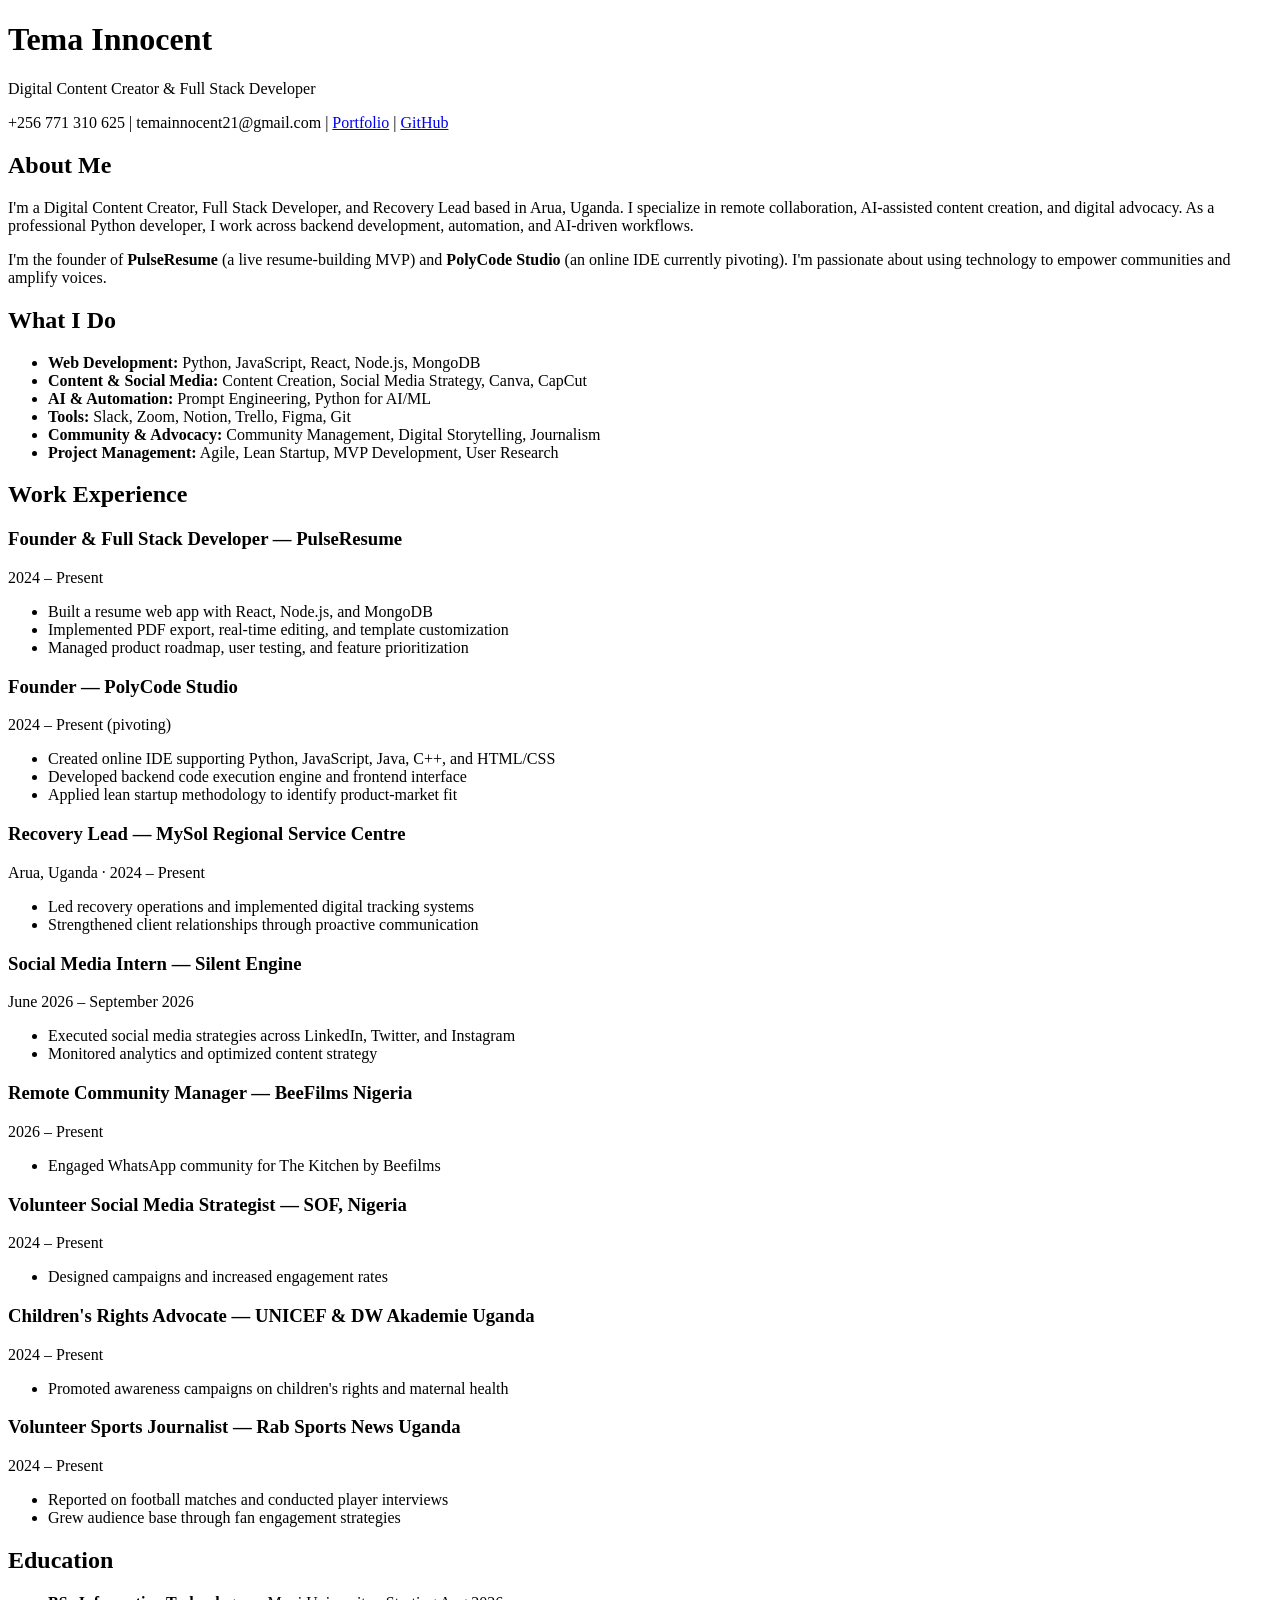
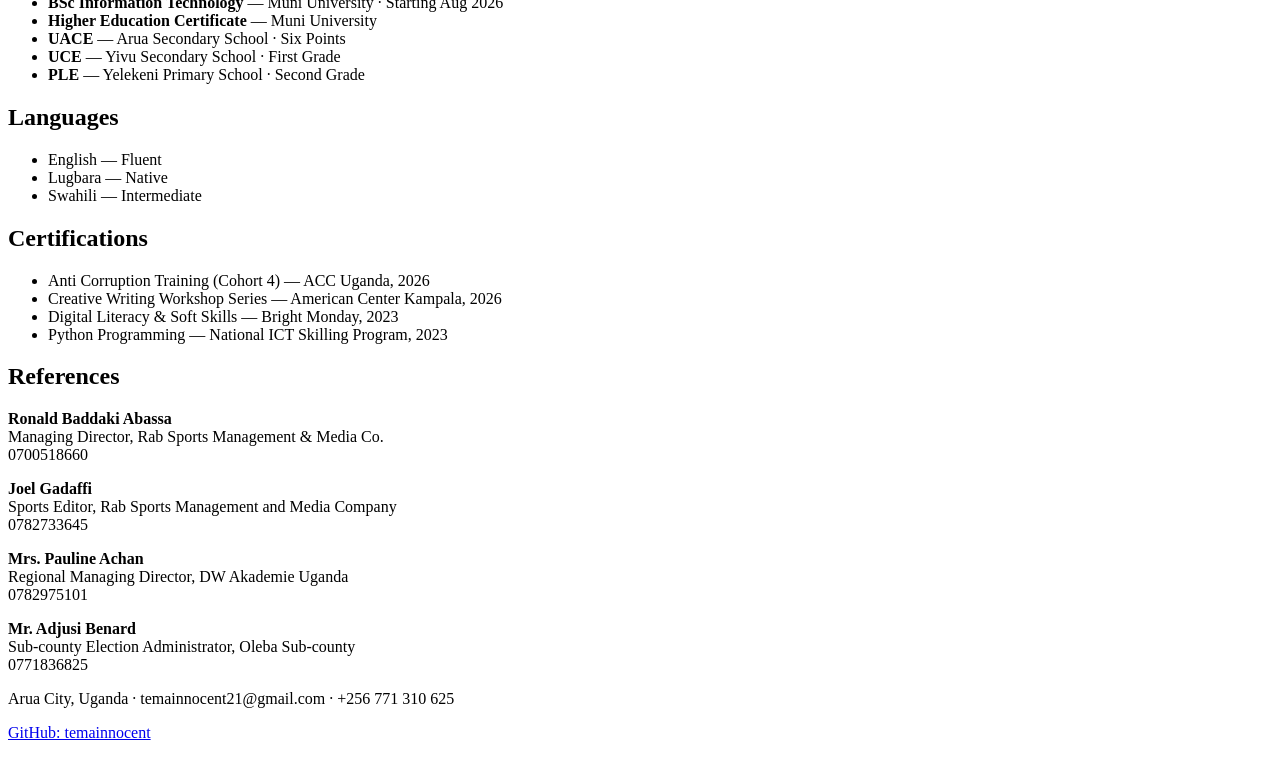
==== index.html @ 2ca3772c "Create index.html" ====
<!DOCTYPE html>
<html lang="en">
<head>
  <meta charset="UTF-8">
  <meta name="viewport" content="width=device-width, initial-scale=1.0">
  <title>Tema Innocent - Digital Content Creator & Full Stack Developer</title>
</head>
<body>

  <header>
    <h1>Tema Innocent</h1>
    <p>Digital Content Creator &amp; Full Stack Developer</p>
    <p>
      +256 771 310 625 |
      temainnocent21@gmail.com |
      <a href="https://drive.google.com/drive/folders/1B9DrRIJzlO-6WrddcLNdGJJuKWioj3Zf">Portfolio</a> |
      <a href="https://github.com/temainnocent">GitHub</a>
    </p>
  </header>

  <main>

    <section>
      <h2>About Me</h2>
      <p>
        I'm a Digital Content Creator, Full Stack Developer, and Recovery Lead based in Arua, Uganda.
        I specialize in remote collaboration, AI-assisted content creation, and digital advocacy.
        As a professional Python developer, I work across backend development, automation, and AI-driven workflows.
      </p>
      <p>
        I'm the founder of <strong>PulseResume</strong> (a live resume-building MVP) and
        <strong>PolyCode Studio</strong> (an online IDE currently pivoting).
        I'm passionate about using technology to empower communities and amplify voices.
      </p>
    </section>

    <section>
      <h2>What I Do</h2>
      <ul>
        <li><strong>Web Development:</strong> Python, JavaScript, React, Node.js, MongoDB</li>
        <li><strong>Content &amp; Social Media:</strong> Content Creation, Social Media Strategy, Canva, CapCut</li>
        <li><strong>AI &amp; Automation:</strong> Prompt Engineering, Python for AI/ML</li>
        <li><strong>Tools:</strong> Slack, Zoom, Notion, Trello, Figma, Git</li>
        <li><strong>Community &amp; Advocacy:</strong> Community Management, Digital Storytelling, Journalism</li>
        <li><strong>Project Management:</strong> Agile, Lean Startup, MVP Development, User Research</li>
      </ul>
    </section>

    <section>
      <h2>Work Experience</h2>

      <article>
        <h3>Founder &amp; Full Stack Developer — PulseResume</h3>
        <p>2024 – Present</p>
        <ul>
          <li>Built a resume web app with React, Node.js, and MongoDB</li>
          <li>Implemented PDF export, real-time editing, and template customization</li>
          <li>Managed product roadmap, user testing, and feature prioritization</li>
        </ul>
      </article>

      <article>
        <h3>Founder — PolyCode Studio</h3>
        <p>2024 – Present (pivoting)</p>
        <ul>
          <li>Created online IDE supporting Python, JavaScript, Java, C++, and HTML/CSS</li>
          <li>Developed backend code execution engine and frontend interface</li>
          <li>Applied lean startup methodology to identify product-market fit</li>
        </ul>
      </article>

      <article>
        <h3>Recovery Lead — MySol Regional Service Centre</h3>
        <p>Arua, Uganda · 2024 – Present</p>
        <ul>
          <li>Led recovery operations and implemented digital tracking systems</li>
          <li>Strengthened client relationships through proactive communication</li>
        </ul>
      </article>

      <article>
        <h3>Social Media Intern — Silent Engine</h3>
        <p>June 2026 – September 2026</p>
        <ul>
          <li>Executed social media strategies across LinkedIn, Twitter, and Instagram</li>
          <li>Monitored analytics and optimized content strategy</li>
        </ul>
      </article>

      <article>
        <h3>Remote Community Manager — BeeFilms Nigeria</h3>
        <p>2026 – Present</p>
        <ul>
          <li>Engaged WhatsApp community for The Kitchen by Beefilms</li>
        </ul>
      </article>

      <article>
        <h3>Volunteer Social Media Strategist — SOF, Nigeria</h3>
        <p>2024 – Present</p>
        <ul>
          <li>Designed campaigns and increased engagement rates</li>
        </ul>
      </article>

      <article>
        <h3>Children's Rights Advocate — UNICEF &amp; DW Akademie Uganda</h3>
        <p>2024 – Present</p>
        <ul>
          <li>Promoted awareness campaigns on children's rights and maternal health</li>
        </ul>
      </article>

      <article>
        <h3>Volunteer Sports Journalist — Rab Sports News Uganda</h3>
        <p>2024 – Present</p>
        <ul>
          <li>Reported on football matches and conducted player interviews</li>
          <li>Grew audience base through fan engagement strategies</li>
        </ul>
      </article>
    </section>

    <section>
      <h2>Education</h2>
      <ul>
        <li><strong>BSc Information Technology</strong> — Muni University · Starting Aug 2026</li>
        <li><strong>Higher Education Certificate</strong> — Muni University</li>
        <li><strong>UACE</strong> — Arua Secondary School · Six Points</li>
        <li><strong>UCE</strong> — Yivu Secondary School · First Grade</li>
        <li><strong>PLE</strong> — Yelekeni Primary School · Second Grade</li>
      </ul>
    </section>

    <section>
      <h2>Languages</h2>
      <ul>
        <li>English — Fluent</li>
        <li>Lugbara — Native</li>
        <li>Swahili — Intermediate</li>
      </ul>
    </section>

    <section>
      <h2>Certifications</h2>
      <ul>
        <li>Anti Corruption Training (Cohort 4) — ACC Uganda, 2026</li>
        <li>Creative Writing Workshop Series — American Center Kampala, 2026</li>
        <li>Digital Literacy &amp; Soft Skills — Bright Monday, 2023</li>
        <li>Python Programming — National ICT Skilling Program, 2023</li>
      </ul>
    </section>

    <section>
      <h2>References</h2>

      <article>
        <p><strong>Ronald Baddaki Abassa</strong><br>
        Managing Director, Rab Sports Management &amp; Media Co.<br>
        0700518660</p>
      </article>

      <article>
        <p><strong>Joel Gadaffi</strong><br>
        Sports Editor, Rab Sports Management and Media Company<br>
        0782733645</p>
      </article>

      <article>
        <p><strong>Mrs. Pauline Achan</strong><br>
        Regional Managing Director, DW Akademie Uganda<br>
        0782975101</p>
      </article>

      <article>
        <p><strong>Mr. Adjusi Benard</strong><br>
        Sub-county Election Administrator, Oleba Sub-county<br>
        0771836825</p>
      </article>
    </section>

  </main>

  <footer>
    <p>Arua City, Uganda · temainnocent21@gmail.com · +256 771 310 625</p>
    <p><a href="https://github.com/temainnocent">GitHub: temainnocent</a></p>
  </footer>

</body>
</html>
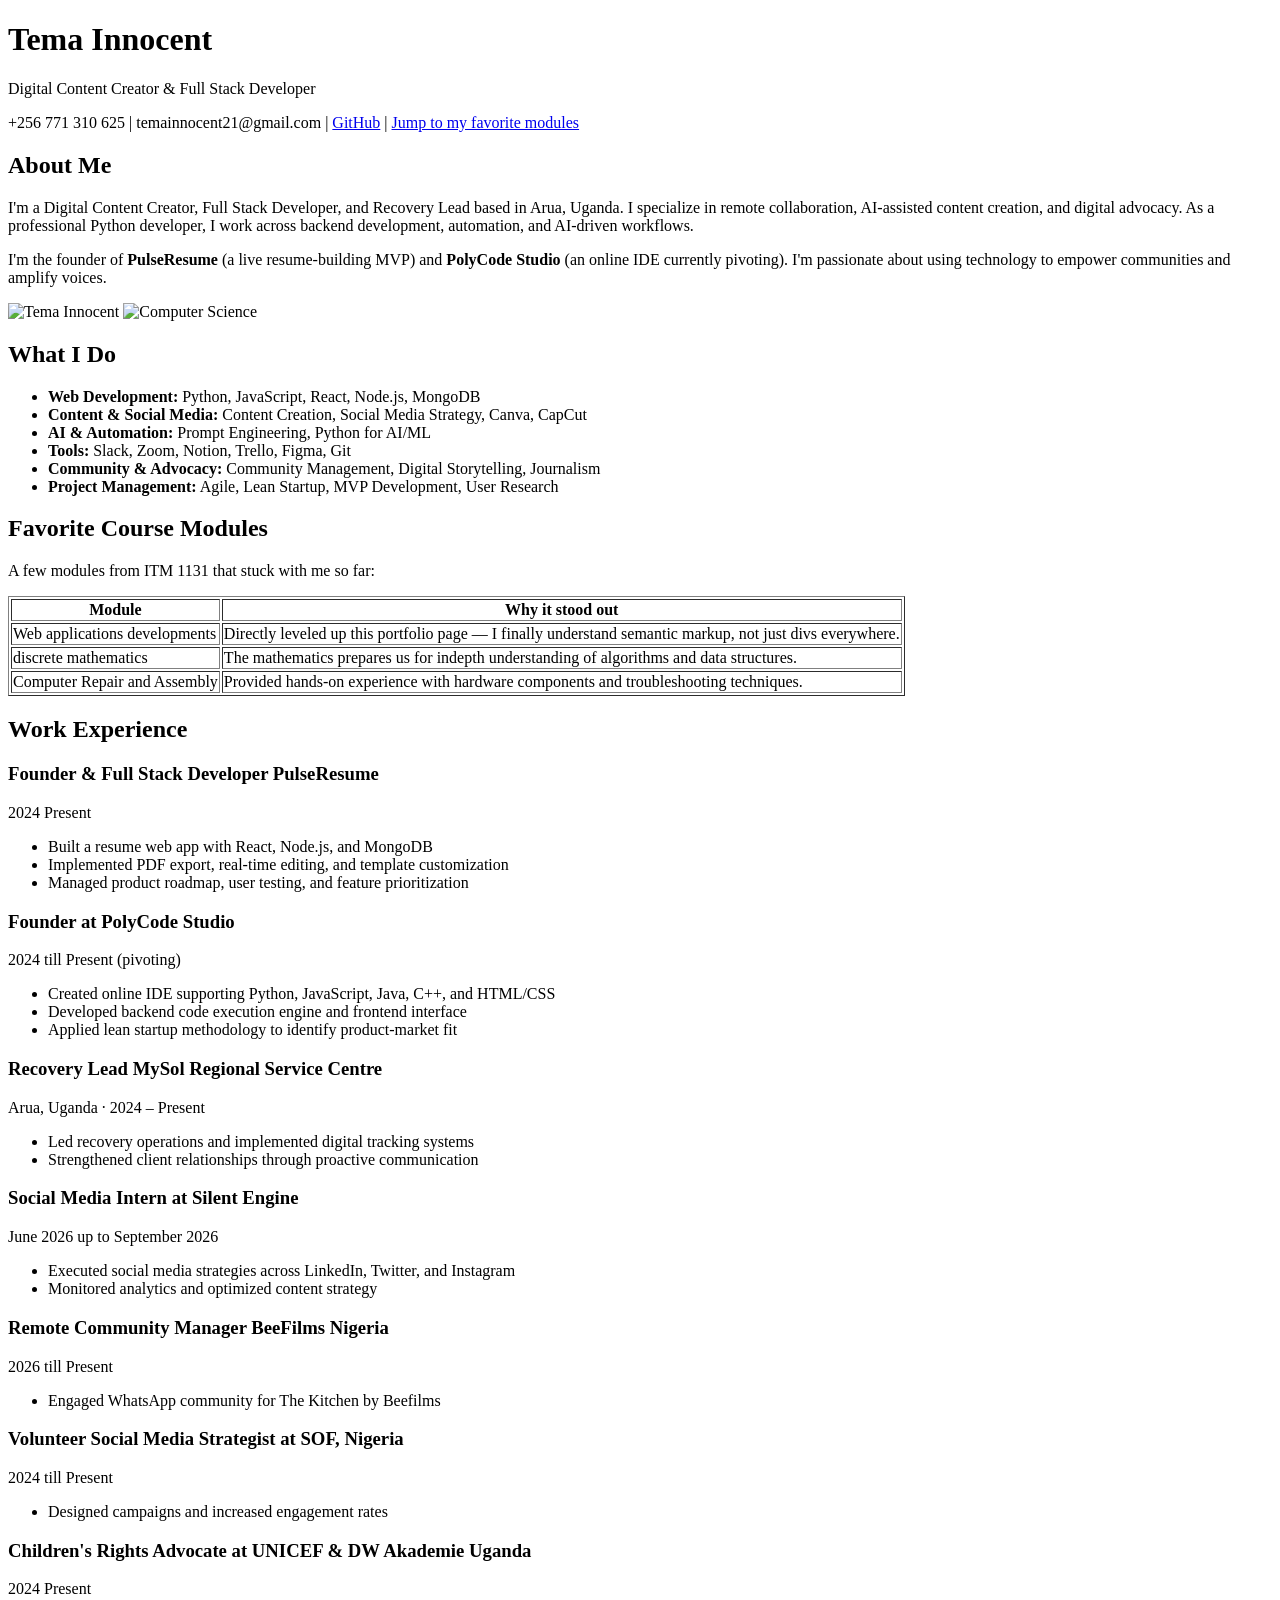
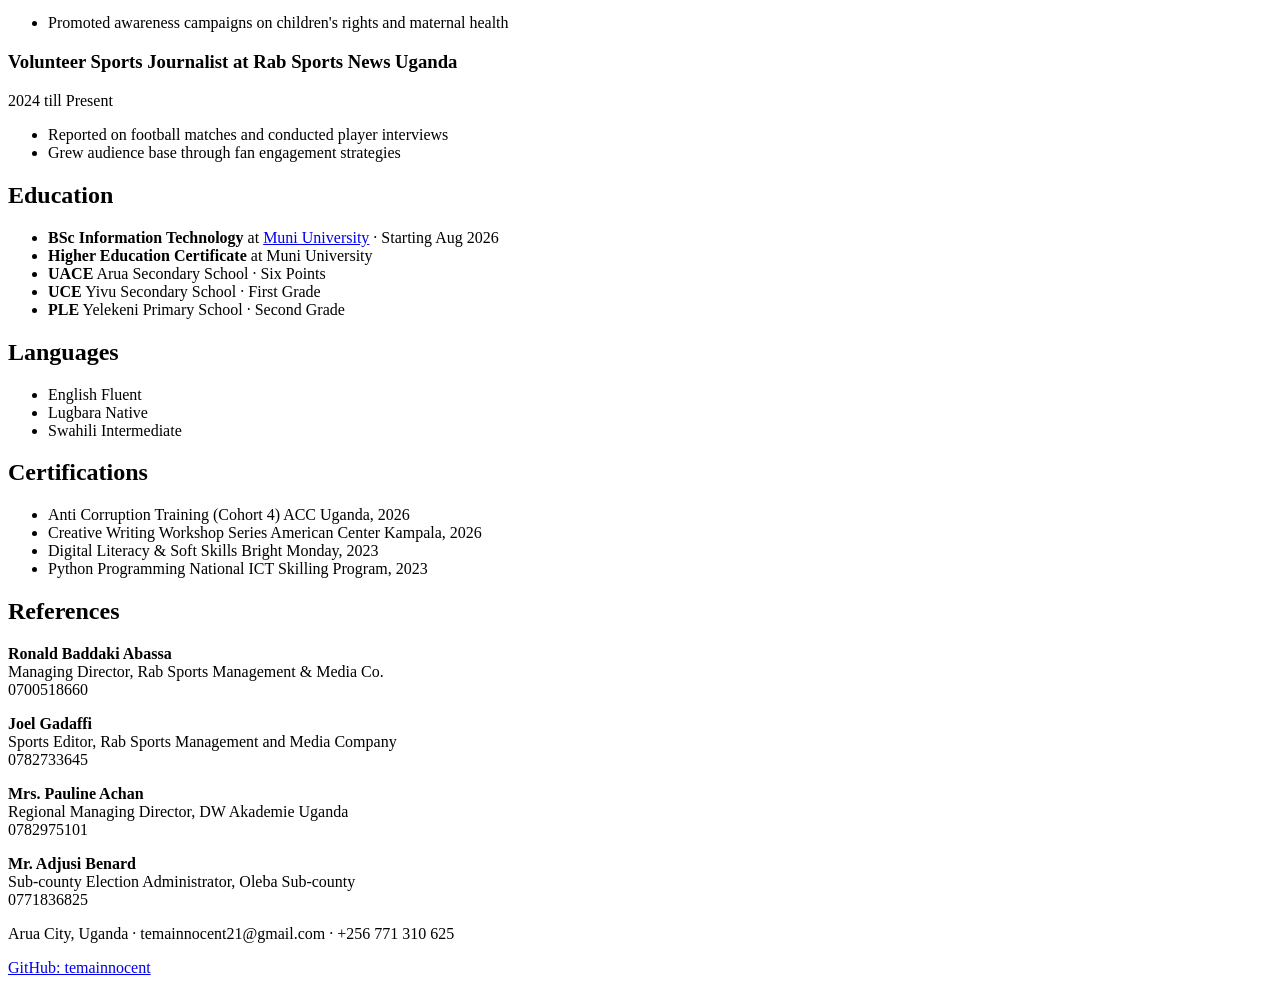
==== commit 7df70323: "init" ====
--- a/index.html
+++ b/index.html
@@ -13,8 +13,8 @@
     <p>
       +256 771 310 625 |
       temainnocent21@gmail.com |
-      <a href="https://drive.google.com/drive/folders/1B9DrRIJzlO-6WrddcLNdGJJuKWioj3Zf">Portfolio</a> |
-      <a href="https://github.com/temainnocent">GitHub</a>
+      <a href="https://github.com/temainnocent21-Projects/itm1131-portfolio">GitHub</a> |
+      <a href="#modules">Jump to my favorite modules</a>
     </p>
   </header>
 
@@ -32,6 +32,11 @@
         <strong>PolyCode Studio</strong> (an online IDE currently pivoting).
         I'm passionate about using technology to empower communities and amplify voices.
       </p>
+
+      <!-- TODO: swap these placeholder images for real ones before committing.
+           Keep each file under 300KB (compress at squoosh.app if needed). -->
+      <img src="tema.jpg" alt="Tema Innocent" width="200" height="200">
+      <img src="computerscience.jpg" alt="Computer Science" width="200" height="200">
     </section>
 
     <section>
@@ -46,12 +51,40 @@
       </ul>
     </section>
 
+    <section id="modules">
+      <h2>Favorite Course Modules</h2>
+      <p>A few modules from ITM 1131 that stuck with me so far:</p>
+      <table border="1">
+        <thead>
+          <tr>
+            <th>Module</th>
+            <th>Why it stood out</th>
+          </tr>
+        </thead>
+        <tbody>
+          <tr>
+            
+            <td>Web applications developments</td>
+            <td>Directly leveled up this portfolio page — I finally understand semantic markup, not just divs everywhere.</td>
+          </tr>
+          <tr>
+            <td>discrete mathematics</td>
+            <td>The mathematics prepares us for indepth understanding of algorithms and data structures.</td>
+          </tr>
+          <tr>
+            <td>Computer Repair and Assembly</td>
+            <td>Provided hands-on experience with hardware components and troubleshooting techniques.</td>
+          </tr>
+        </tbody>
+      </table>
+    </section>
+
     <section>
       <h2>Work Experience</h2>
 
       <article>
-        <h3>Founder &amp; Full Stack Developer — PulseResume</h3>
-        <p>2024 – Present</p>
+        <h3>Founder &amp; Full Stack Developer PulseResume</h3>
+        <p>2024 Present</p>
         <ul>
           <li>Built a resume web app with React, Node.js, and MongoDB</li>
           <li>Implemented PDF export, real-time editing, and template customization</li>
@@ -60,8 +93,8 @@
       </article>
 
       <article>
-        <h3>Founder — PolyCode Studio</h3>
-        <p>2024 – Present (pivoting)</p>
+        <h3>Founder at PolyCode Studio</h3>
+        <p>2024 till Present (pivoting)</p>
         <ul>
           <li>Created online IDE supporting Python, JavaScript, Java, C++, and HTML/CSS</li>
           <li>Developed backend code execution engine and frontend interface</li>
@@ -70,7 +103,7 @@
       </article>
 
       <article>
-        <h3>Recovery Lead — MySol Regional Service Centre</h3>
+        <h3>Recovery Lead  MySol Regional Service Centre</h3>
         <p>Arua, Uganda · 2024 – Present</p>
         <ul>
           <li>Led recovery operations and implemented digital tracking systems</li>
@@ -79,8 +112,8 @@
       </article>
 
       <article>
-        <h3>Social Media Intern — Silent Engine</h3>
-        <p>June 2026 – September 2026</p>
+        <h3>Social Media Intern  at Silent Engine</h3>
+        <p>June 2026 up to September 2026</p>
         <ul>
           <li>Executed social media strategies across LinkedIn, Twitter, and Instagram</li>
           <li>Monitored analytics and optimized content strategy</li>
@@ -88,32 +121,32 @@
       </article>
 
       <article>
-        <h3>Remote Community Manager — BeeFilms Nigeria</h3>
-        <p>2026 – Present</p>
+        <h3>Remote Community Manager  BeeFilms Nigeria</h3>
+        <p>2026 till Present</p>
         <ul>
           <li>Engaged WhatsApp community for The Kitchen by Beefilms</li>
         </ul>
       </article>
 
       <article>
-        <h3>Volunteer Social Media Strategist — SOF, Nigeria</h3>
-        <p>2024 – Present</p>
+        <h3>Volunteer Social Media Strategist  at SOF, Nigeria</h3>
+        <p>2024 till  Present</p>
         <ul>
           <li>Designed campaigns and increased engagement rates</li>
         </ul>
       </article>
 
       <article>
-        <h3>Children's Rights Advocate — UNICEF &amp; DW Akademie Uganda</h3>
-        <p>2024 – Present</p>
+        <h3>Children's Rights Advocate at  UNICEF &amp; DW Akademie Uganda</h3>
+        <p>2024 Present</p>
         <ul>
           <li>Promoted awareness campaigns on children's rights and maternal health</li>
         </ul>
       </article>
 
       <article>
-        <h3>Volunteer Sports Journalist — Rab Sports News Uganda</h3>
-        <p>2024 – Present</p>
+        <h3>Volunteer Sports Journalist at Rab Sports News Uganda</h3>
+        <p>2024  till Present</p>
         <ul>
           <li>Reported on football matches and conducted player interviews</li>
           <li>Grew audience base through fan engagement strategies</li>
@@ -124,30 +157,30 @@
     <section>
       <h2>Education</h2>
       <ul>
-        <li><strong>BSc Information Technology</strong> — Muni University · Starting Aug 2026</li>
-        <li><strong>Higher Education Certificate</strong> — Muni University</li>
-        <li><strong>UACE</strong> — Arua Secondary School · Six Points</li>
-        <li><strong>UCE</strong> — Yivu Secondary School · First Grade</li>
-        <li><strong>PLE</strong> — Yelekeni Primary School · Second Grade</li>
+        <li><strong>BSc Information Technology</strong> at <a href="https://muni.ac.ug/" target="_blank" rel="noopener noreferrer">Muni University</a> · Starting Aug 2026</li>
+        <li><strong>Higher Education Certificate</strong> at Muni University</li>
+        <li><strong>UACE</strong>  Arua Secondary School · Six Points</li>
+        <li><strong>UCE</strong>  Yivu Secondary School · First Grade</li>
+        <li><strong>PLE</strong>  Yelekeni Primary School · Second Grade</li>
       </ul>
     </section>
 
     <section>
       <h2>Languages</h2>
       <ul>
-        <li>English — Fluent</li>
-        <li>Lugbara — Native</li>
-        <li>Swahili — Intermediate</li>
+        <li>English  Fluent</li>
+        <li>Lugbara  Native</li>
+        <li>Swahili  Intermediate</li>
       </ul>
     </section>
 
     <section>
       <h2>Certifications</h2>
       <ul>
-        <li>Anti Corruption Training (Cohort 4) — ACC Uganda, 2026</li>
-        <li>Creative Writing Workshop Series — American Center Kampala, 2026</li>
-        <li>Digital Literacy &amp; Soft Skills — Bright Monday, 2023</li>
-        <li>Python Programming — National ICT Skilling Program, 2023</li>
+        <li>Anti Corruption Training (Cohort 4)  ACC Uganda, 2026</li>
+        <li>Creative Writing Workshop Series  American Center Kampala, 2026</li>
+        <li>Digital Literacy &amp; Soft Skills Bright Monday, 2023</li>
+        <li>Python Programming National ICT Skilling Program, 2023</li>
       </ul>
     </section>
 
@@ -183,8 +216,8 @@
 
   <footer>
     <p>Arua City, Uganda · temainnocent21@gmail.com · +256 771 310 625</p>
-    <p><a href="https://github.com/temainnocent">GitHub: temainnocent</a></p>
+    <p><a href="https://github.com/temainnocent21-Projects/itm1131-portfolio.git">GitHub: temainnocent</a></p>
   </footer>
 
 </body>
-</html>
+</html>
